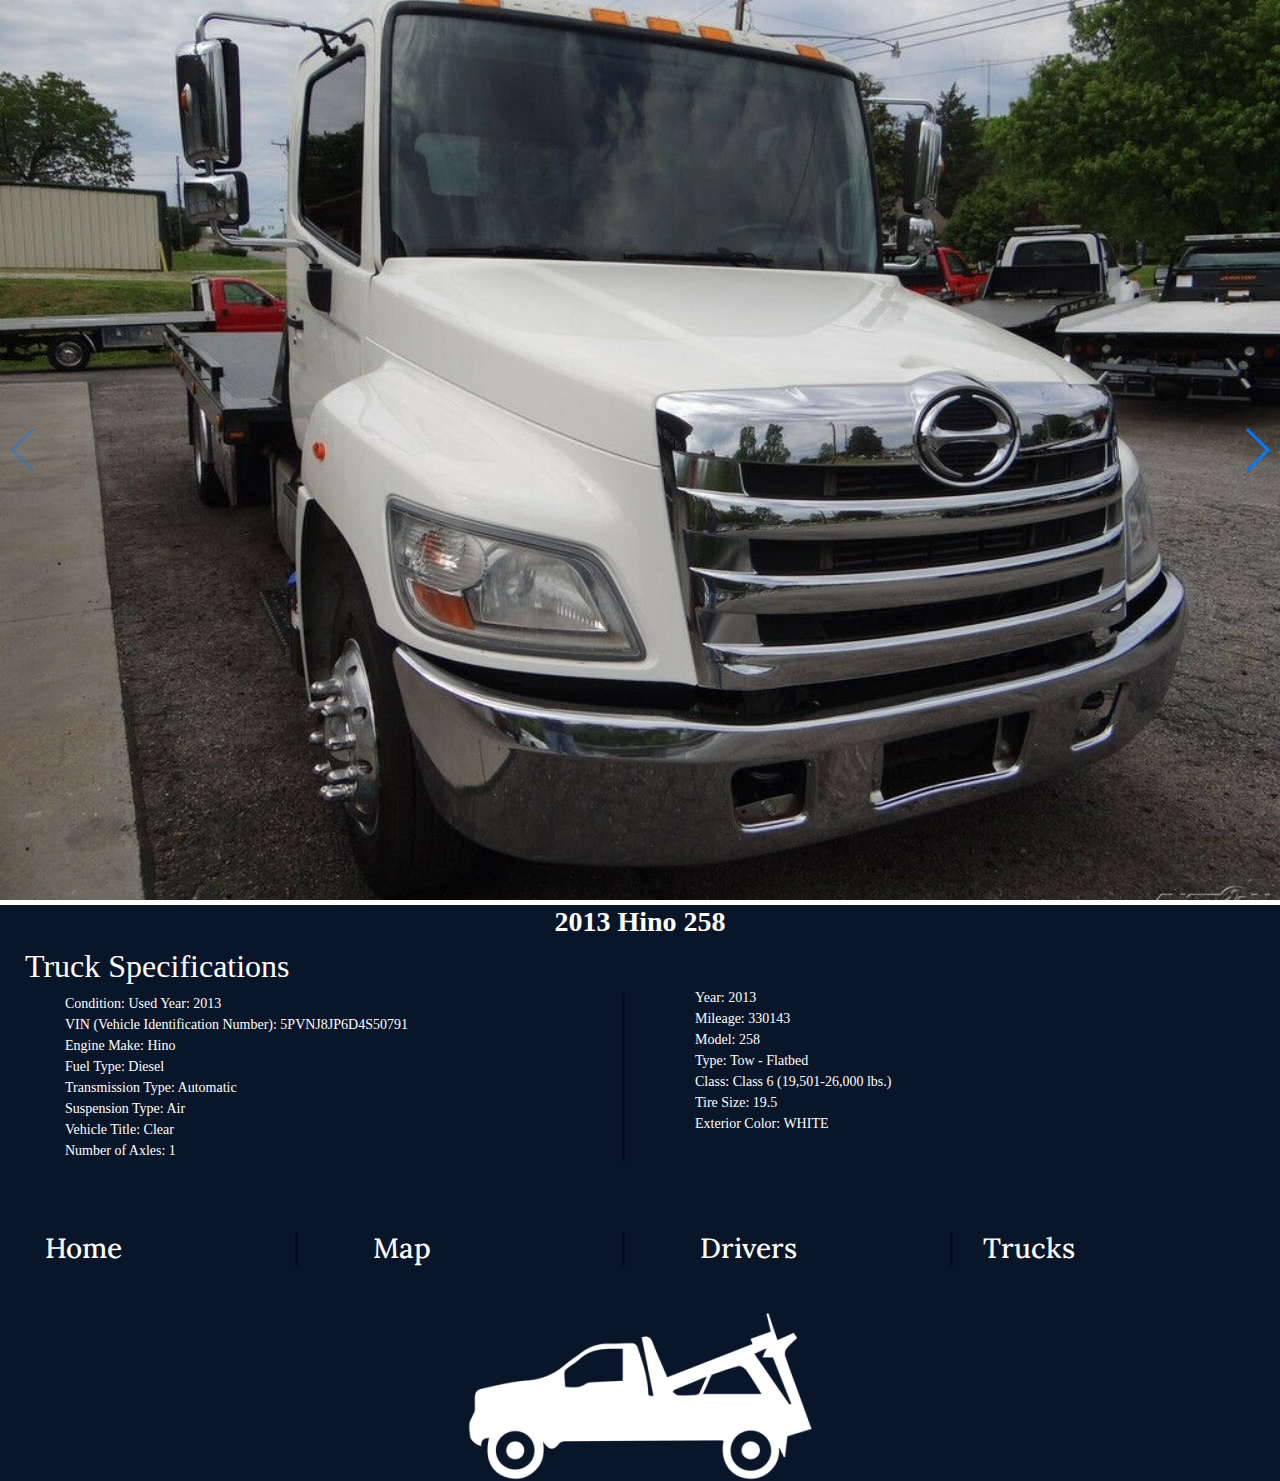
==== driver1.html @ d053b1cd "Trucks" ====
<!DOCTYPE html>
<html lang="en" dir="ltr">

<head>
  <meta charset="utf-8">
  <title>Driver One</title>
  <meta name="viewport" content="width=device-width, initial-scale=1, minimum-scale=1, maximum-scale=1">
  <link rel="stylesheet" href="css/bootstrap.css">
  <link rel="stylesheet" href="css/swiper.min.css">
  <link rel="stylesheet" href="css/truck.css">
  <link rel="stylesheet" href="css/starrr.css">
  <link href="https://fonts.googleapis.com/css?family=Lora" rel="stylesheet">
  <link href="https://db.onlinewebfonts.com/c/62fe74137dcadfecac5ad095cc7c78f9?family=ITC+Souvenir" rel="stylesheet" type="text/css" />
  <link rel="stylesheet" href="https://cdnjs.cloudflare.com/ajax/libs/font-awesome/4.7.0/css/font-awesome.min.css">



</head>

<body>
  <div class="swiper-container page1">
    <div class="swiper-wrapper">
      <div class="swiper-slide"></div>
      <div class="swiper-slide"></div>
      <div class="swiper-slide"></div>
      <div class="swiper-slide"></div>
      <div class="swiper-slide"></div>
    </div>
    <!-- Add Arrows -->
    <div class="swiper-button-next"></div>
    <div class="swiper-button-prev"></div>
  </div>

  <div class="background">
  <div class="row">
    <div class="col-md-12">




      <h3 class="heading">2013 Hino 258</h3>
    </div>
    </div>
    <div class="row">
    <div class="col-md-6 specs">

      <h2>Truck Specifications</h2>
      <div class="details specs1">

        <ul>
          <li>Condition: Used Year: 2013</li>
          <li>VIN (Vehicle Identification Number): 5PVNJ8JP6D4S50791</li>
          <li>Engine Make: Hino</li>
          <li>Fuel Type: Diesel</li>
          <li>Transmission Type: Automatic</li>
          <li>Suspension Type: Air</li>
          <li>Vehicle Title: Clear</li>
          <li>Number of Axles: 1</li>



        </ul>
      </div>

    </div>
    <div class="col-md-6">
      <div class="spec2">

      <ul>
        <li>Year: 2013</li>
        <li>Mileage: 330143</li>
        <li>Model: 258</li>
        <li>Type: Tow - Flatbed</li>
        <li>Class: Class 6 (19,501-26,000 lbs.)</li>
        <li>Tire Size: 19.5</li>
        <li>Exterior Color: WHITE</li>
      </ul>
      </div>

    </div>
  </div>
  <div class="row">
    <div class="col-md-3 foot">

      <h3><span class="foo">Home</span></h3>
    </div>
    <div class="col-md-3 foot">
        <h3><span class="foo">Map</span></h3>
    </div>
    <div class="col-md-3 foot">
    <h3><span class="foo">Drivers</span></h3>
    </div>
    <div class="col-md-3 footy">
      <h3><span class="foo">Trucks</span></h3>
    </div>
    <img src="images/tow.png" alt="">

  </div>
  </div>

  <script src="js/swiper.min.js" type="text/javascript"></script>
  <script src="js/truck.js" type="text/javascript">

  </script>
  <script>
    var swiper = new Swiper('.swiper-container', {
      navigation: {
        nextEl: '.swiper-button-next',
        prevEl: '.swiper-button-prev',
      },
    });
  </script>


</body>

</html>
---- css/truck.css ----
@import url('https://db.onlinewebfonts.com/c/62fe74137dcadfecac5ad095cc7c78f9?family=ITC+Souvenir');
@font-face {font-family: "ITC Souvenir";
    src: url("//db.onlinewebfonts.com/t/62fe74137dcadfecac5ad095cc7c78f9.eot");
    src: url("//db.onlinewebfonts.com/t/62fe74137dcadfecac5ad095cc7c78f9.eot?#iefix") format("embedded-opentype"),
    url("//db.onlinewebfonts.com/t/62fe74137dcadfecac5ad095cc7c78f9.woff2") format("woff2"),
    url("//db.onlinewebfonts.com/t/62fe74137dcadfecac5ad095cc7c78f9.woff") format("woff"),
    url("//db.onlinewebfonts.com/t/62fe74137dcadfecac5ad095cc7c78f9.ttf") format("truetype"),
    url("//db.onlinewebfonts.com/t/62fe74137dcadfecac5ad095cc7c78f9.svg#ITC Souvenir") format("svg");
}
html{
     position: relative;
     height: 100%;
   }
   body {
     background:white;
     font-family: Helvetica Neue, Helvetica, Arial, sans-serif;
     font-size: 14px;
     color:#000;
     margin: 0;
     padding: 0;
   }
   .swiper-container {
     width: 100%;
     height: 100vh;
   }
   .swiper-slide {
     text-align: center;
     font-size: 18px;
     background: #fff;
     /* Center slide text vertically */
     display: -webkit-box;
     display: -ms-flexbox;
     display: -webkit-flex;
     display: flex;
     -webkit-box-pack: center;
     -ms-flex-pack: center;
     -webkit-justify-content: center;
     justify-content: center;
     -webkit-box-align: center;
     -ms-flex-align: center;
     -webkit-align-items: center;
     align-items: center;
   }
   .page1 .swiper-slide:nth-child(1){
     background: url("../images/driver1/two.jpg");
     background-size: cover;
     background-position: center;
   }
   .swiper-slide:hover{

   }
   .page1 .swiper-slide:nth-child(2){
     background: url("../images/driver1/five.jpg");
     background-size: cover;
     background-position: center;
   }
   .page1 .swiper-slide:nth-child(3){
     background: url("../images/driver1/three.jpg");
     background-size: cover;
     background-position: center;
   }
   .page1 .swiper-slide:nth-child(4){
     background: url("../images/driver1/four.jpg");
     background-size: cover;
     background-position: center;
   }
   .page1 .swiper-slide:nth-child(5){
     background: url("../images/driver1/one.jpg");
     background-size: cover;
     background-position: center;
   }
   .page1 .swiper-slide:nth-child(6){
     background: url("../images/driver2/one.jpg");
     background-size: cover;
     background-position: center;
   }
   .page2 .swiper-slide:nth-child(1){
     background: url("../images/driver2/one.jpg");
     background-size: cover;
     background-position: center;
   }
   .page2 .swiper-slide:nth-child(2){
     background: url("../images/driver2/two.jpg");
     background-size: cover;
     background-position: center;
   }
   .page2 .swiper-slide:nth-child(3){
     background: url("../images/driver2/three.jpg");
     background-size: cover;
     background-position: center;
   }
   .page2 .swiper-slide:nth-child(4){
     background: url("../images/driver2/four.jpg");
     background-size: cover;
     background-position: center;
   }
   .page2 .swiper-slide:nth-child(5){
     background: url("../images/driver2/five.jpg");
     background-size: cover;
     background-position: center;
   }

   .page3 .swiper-slide:nth-child(1){
     background: url("../images/driver3/one.jpg");
     background-size: cover;
     background-position: center;
   }
   .page3 .swiper-slide:nth-child(2){
     background: url("../images/driver3/two.jpg");
     background-size: cover;
     background-position: center;
   }
   .page3 .swiper-slide:nth-child(3){
     background: url("../images/driver3/three.jpg");
     background-size: cover;
     background-position: center;
   }
   .page3 .swiper-slide:nth-child(4){
     background: url("../images/driver3/four.jpg");
     background-size: cover;
     background-position: center;
   }
   .page3 .swiper-slide:nth-child(5){
     background: url("../images/driver3/five.jpg");
     background-size: cover;
     background-position: center;
   }
   .background{
     background-color:#091528;
     color: white;
     margin-top: 5px;
     position: relative;

   }
   .background img{
     justify-content: center;
     margin-left: auto;
     margin-right: auto;
     margin-top: 35px;
   }
   hr{
     background-color:#030d1e;
     height:25px;
     margin: 0px;
   }
   .heading{
     font-family: "ITC Souvenir";
     font-weight: bold;
     text-align: center;

   }
   .details{
     margin-left: 25px;
   }
   .specs{
     font-family: "ITC Souvenir";
   }
   .specs li{
     list-style-type: none;
     text-align: left;
   }
   .specs h2{
     margin-left:25px;

   }
   .specs1{
     border-right-color: #030d1e;
     border-right-style: solid;
     border-right-width: thinfont-family: "ITC Souvenir";
   }
   .spec2{
     margin-top: 40px;
     font-family: "ITC Souvenir";
     list-style-type: none;
   }
   .spec2 li{

     list-style-type: none;
   }
   .foot h3{
     border-right-color:#030d1e;
     border-right-style: solid;
     border-right-width: medium;
     margin-left:45px;
     margin-top:55px;
     font-family: 'Lora', serif;

   }
   .foo{
     transition: all .2s ease-in-out;
   }
   .foo:hover{
     opacity: 0.6;

     color:#091528;
     transform: scale(1.1,1.1);
   }
   .footy{
      font-family: 'Lora', serif;
      margin-top: 55px;
   }
   .refer{
     position: relative;
   }
   .refer img{
     float:left;
     position: absolute;
   }
---- css/starrr.css ----
.starrr {
  display: inline-block; }
  .starrr a {
    font-size: 16px;
    padding: 0 1px;
    cursor: pointer;
    color: #FFD119;
    text-decoration: none; }
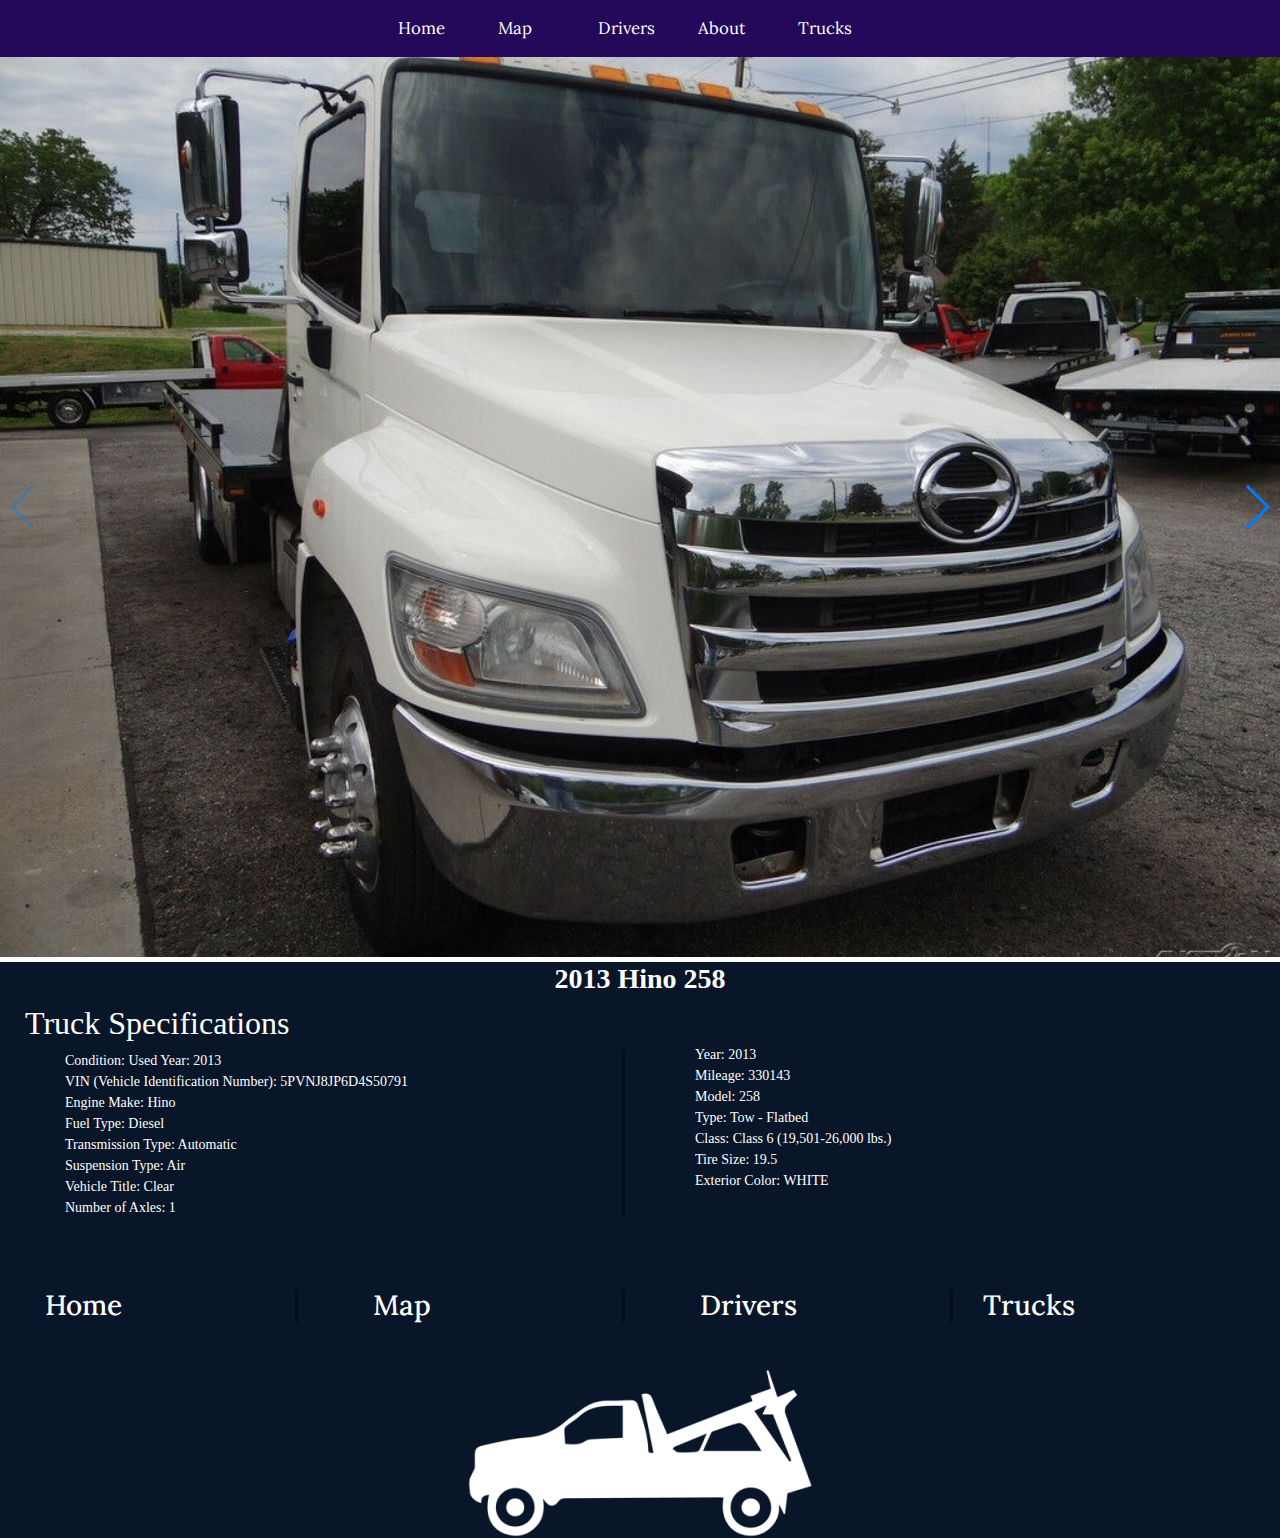
==== commit e7d33b6d: "Navbar" ====
--- a/driver1.html
+++ b/driver1.html
@@ -18,6 +18,21 @@
 </head>
 
 <body>
+  <nav class="navbar navbar-expand-lg navbar-dar navigati">
+    <button class="navbar-toggler" type="button" data-toggle="collapse" data-target="#basicExampleNav" aria-controls="basicExampleNav" aria-expanded="false" aria-label="Toggle navigation">
+      <span class="navbar-toggler-icon"></span>
+    </button>
+    <div class="collapse navbar-collapse" id="basic">
+      <ul class="navbar-nav mr-auto">
+        <li class="nav-item active"><a class="nav-link" href="/learn-html.html">Home</a></li>
+        <li class="nav-item "><a class="nav-link" href="/learn-css.html">Map</a></li>
+          <li class="nav-item"> <a class="nav-link" href="/learn-javascript.html">Drivers</a></li>
+          <li class="nav-item"> <a class="nav-link" href="/learn-php.html">About</a></li>
+          <li class="nav-item"> <a class="nav-link" class="navbar-brand" href="driver2.html">Trucks</a></li>
+      </ul>
+
+    </div>
+  </nav>
   <div class="swiper-container page1">
     <div class="swiper-wrapper">
       <div class="swiper-slide"></div>
--- a/css/truck.css
+++ b/css/truck.css
@@ -125,6 +125,7 @@
      background-size: cover;
      background-position: center;
    }
+
    .background{
      background-color:#091528;
      color: white;
@@ -137,6 +138,30 @@
      margin-left: auto;
      margin-right: auto;
      margin-top: 35px;
+   }
+   .navigati{
+     background-color: #240859;
+
+   }
+   #basic ul{
+     margin-left: auto;
+     margin-right: auto;
+
+   }
+   #basic a{
+     color: white;
+     width:100px;
+     font-size: 120%;
+     transition: all .4s ease-in-out;
+     margin-left: auto;
+     margin-right: auto;
+     font-family: 'Lora', serif;
+
+   }
+   #basic a:hover{
+      transform: scale(1.1,1.1);
+     color: black;
+     opacity: 0.5;
    }
    hr{
      background-color:#030d1e;
@@ -190,9 +215,9 @@
      transition: all .2s ease-in-out;
    }
    .foo:hover{
-     opacity: 0.6;
-
-     color:#091528;
+     opacity: 0.4;
+      transition: all .2s ease-in-out;
+     color:#ab98ce;
      transform: scale(1.1,1.1);
    }
    .footy{
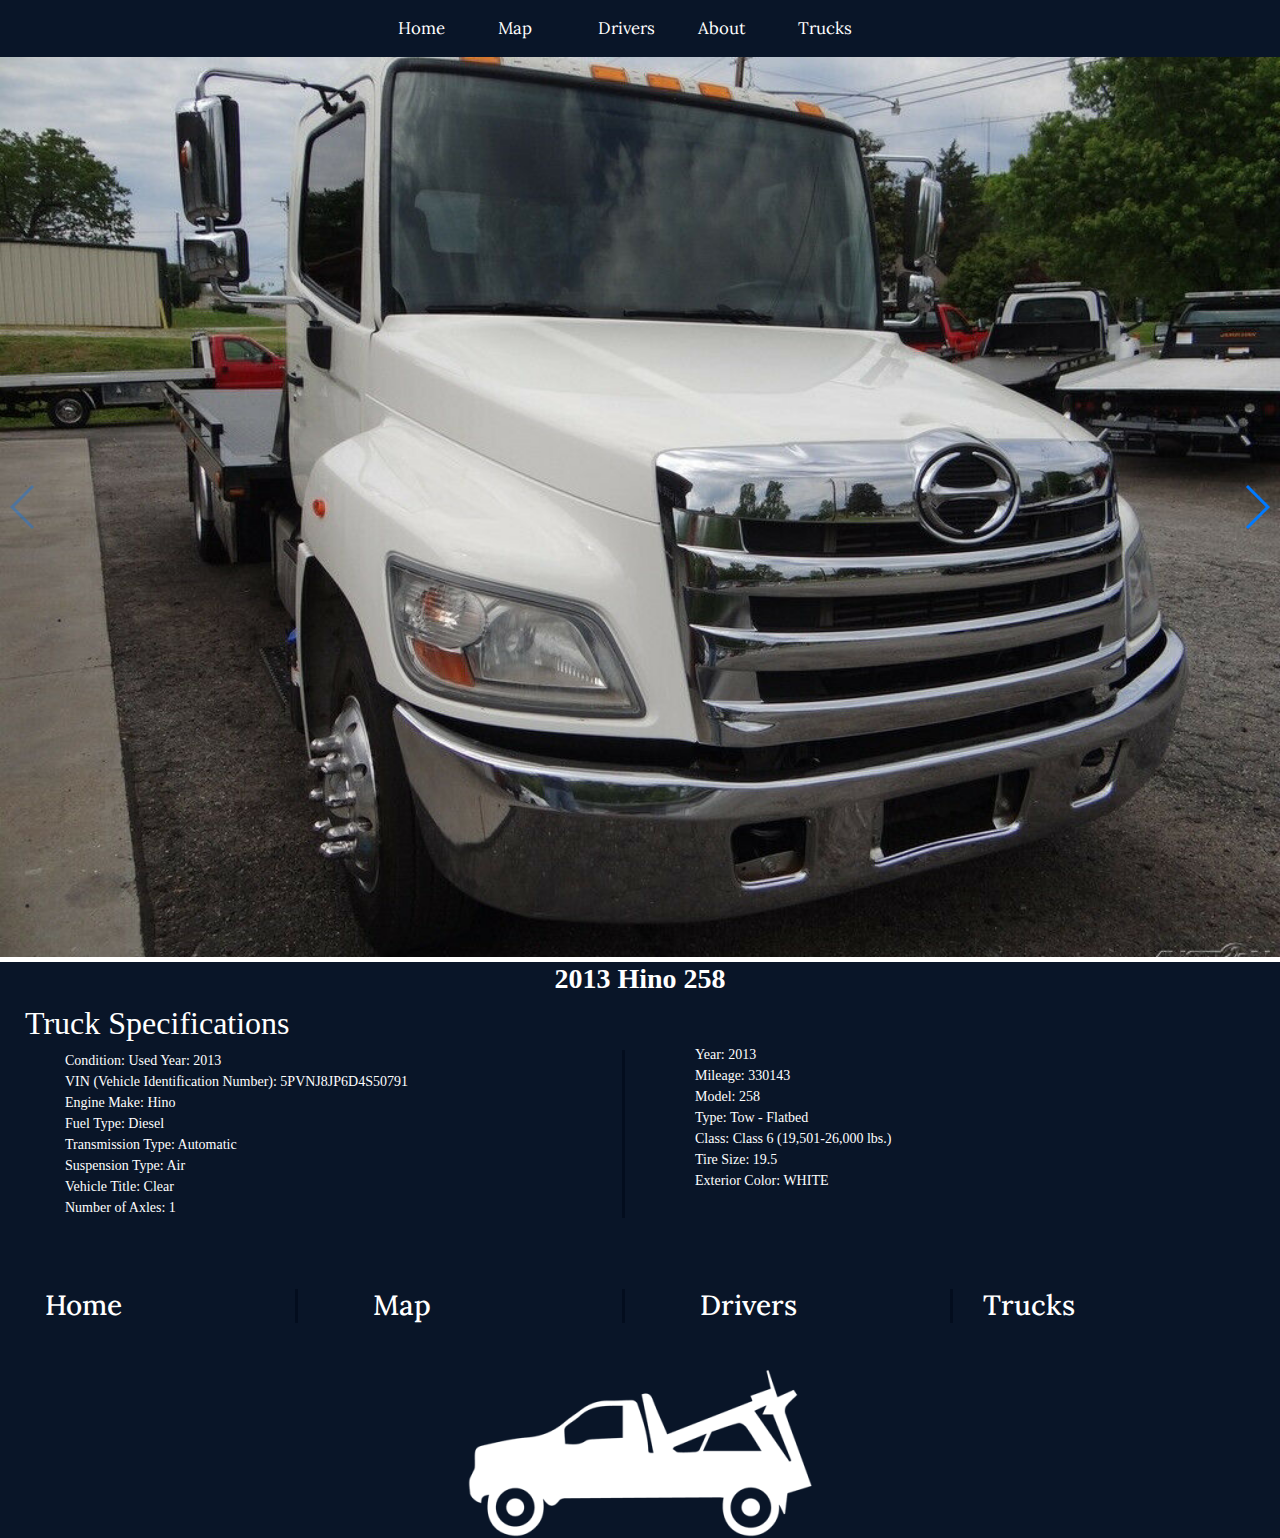
==== commit 1a6142c6: "Nav" ====
--- a/driver1.html
+++ b/driver1.html
@@ -24,7 +24,7 @@
     </button>
     <div class="collapse navbar-collapse" id="basic">
       <ul class="navbar-nav mr-auto">
-        <li class="nav-item active"><a class="nav-link" href="/learn-html.html">Home</a></li>
+        <li class="nav-item active"><a class="nav-link" href="index.html">Home</a></li>
         <li class="nav-item "><a class="nav-link" href="/learn-css.html">Map</a></li>
           <li class="nav-item"> <a class="nav-link" href="/learn-javascript.html">Drivers</a></li>
           <li class="nav-item"> <a class="nav-link" href="/learn-php.html">About</a></li>
--- a/css/truck.css
+++ b/css/truck.css
@@ -125,7 +125,7 @@
      background-size: cover;
      background-position: center;
    }
-
+   
    .background{
      background-color:#091528;
      color: white;
@@ -140,7 +140,15 @@
      margin-top: 35px;
    }
    .navigati{
-     background-color: #240859;
+     background-color:#091528;
+     position:sticky;
+     top:0;
+     left: 0;
+     z-index: 9999;
+     width: 100%;
+
+
+
 
    }
    #basic ul{
@@ -149,7 +157,7 @@
 
    }
    #basic a{
-     color: white;
+     color:white;
      width:100px;
      font-size: 120%;
      transition: all .4s ease-in-out;
@@ -160,7 +168,7 @@
    }
    #basic a:hover{
       transform: scale(1.1,1.1);
-     color: black;
+
      opacity: 0.5;
    }
    hr{
